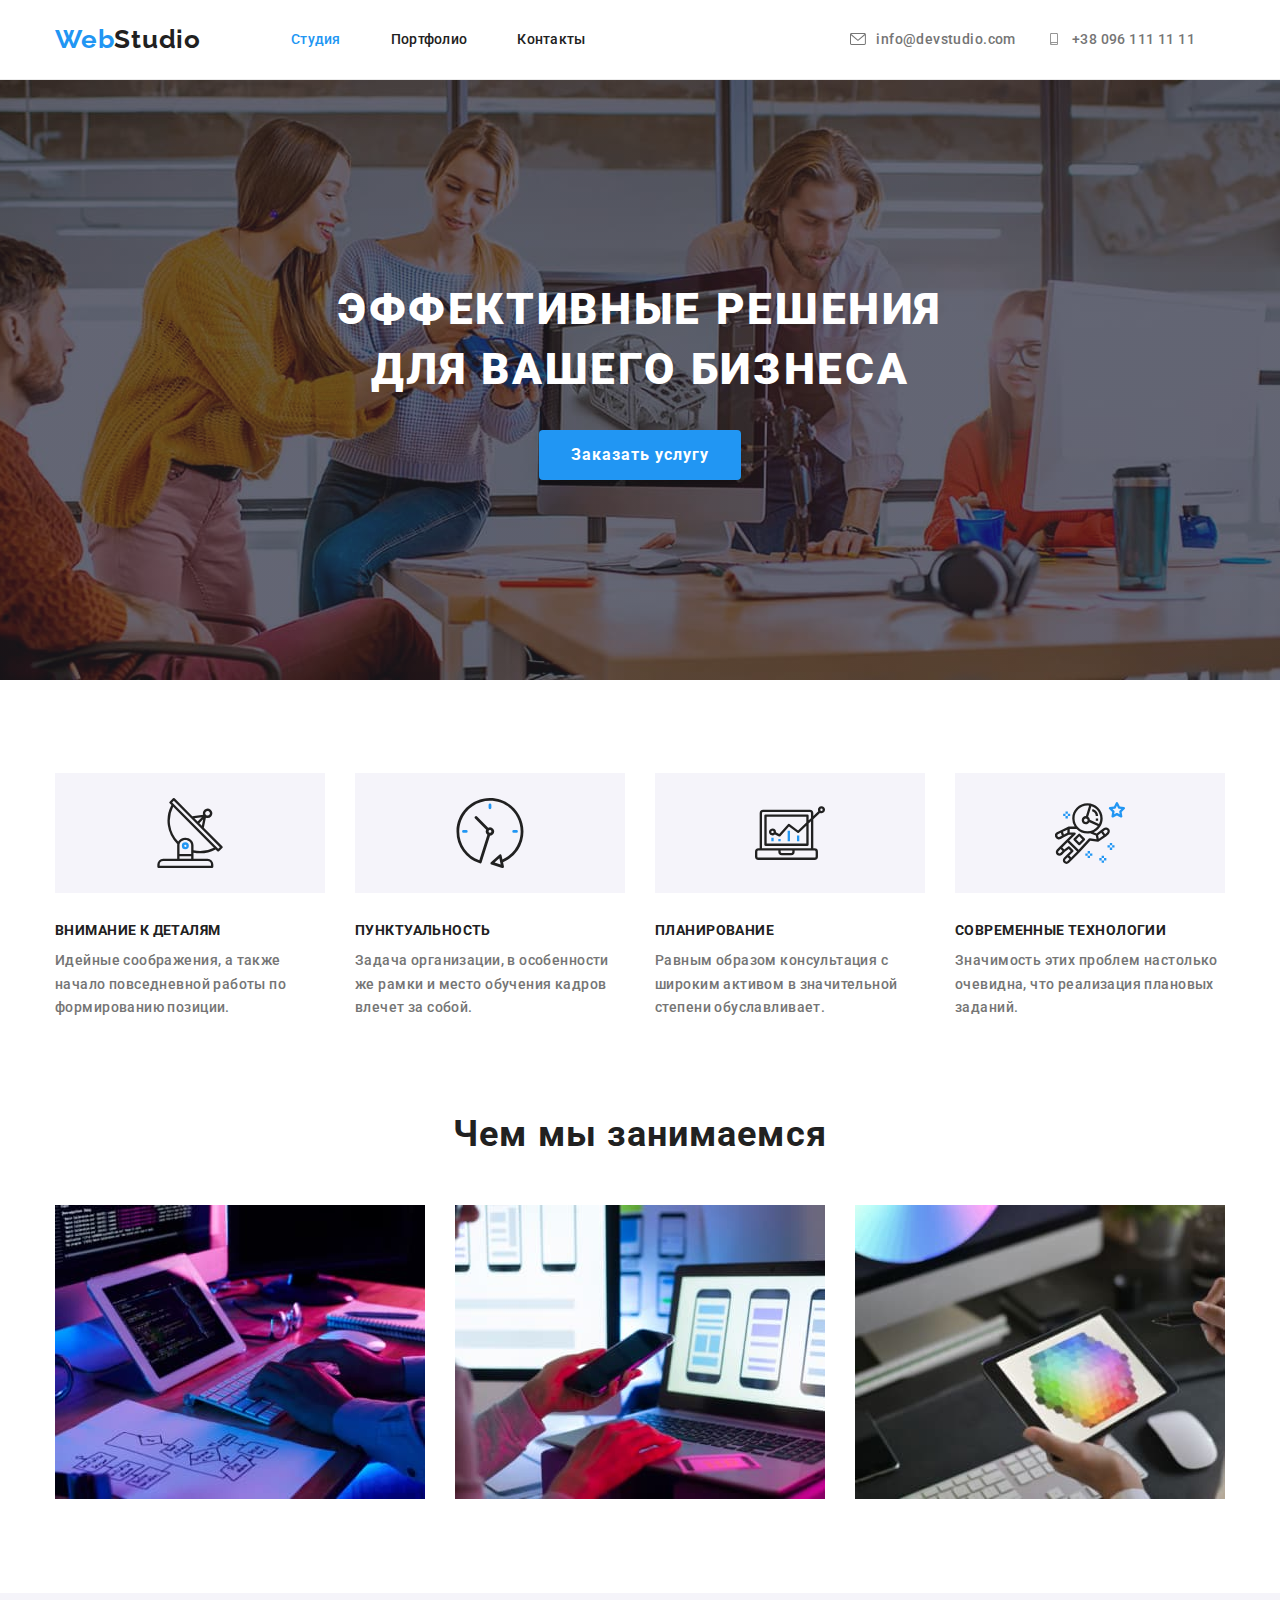
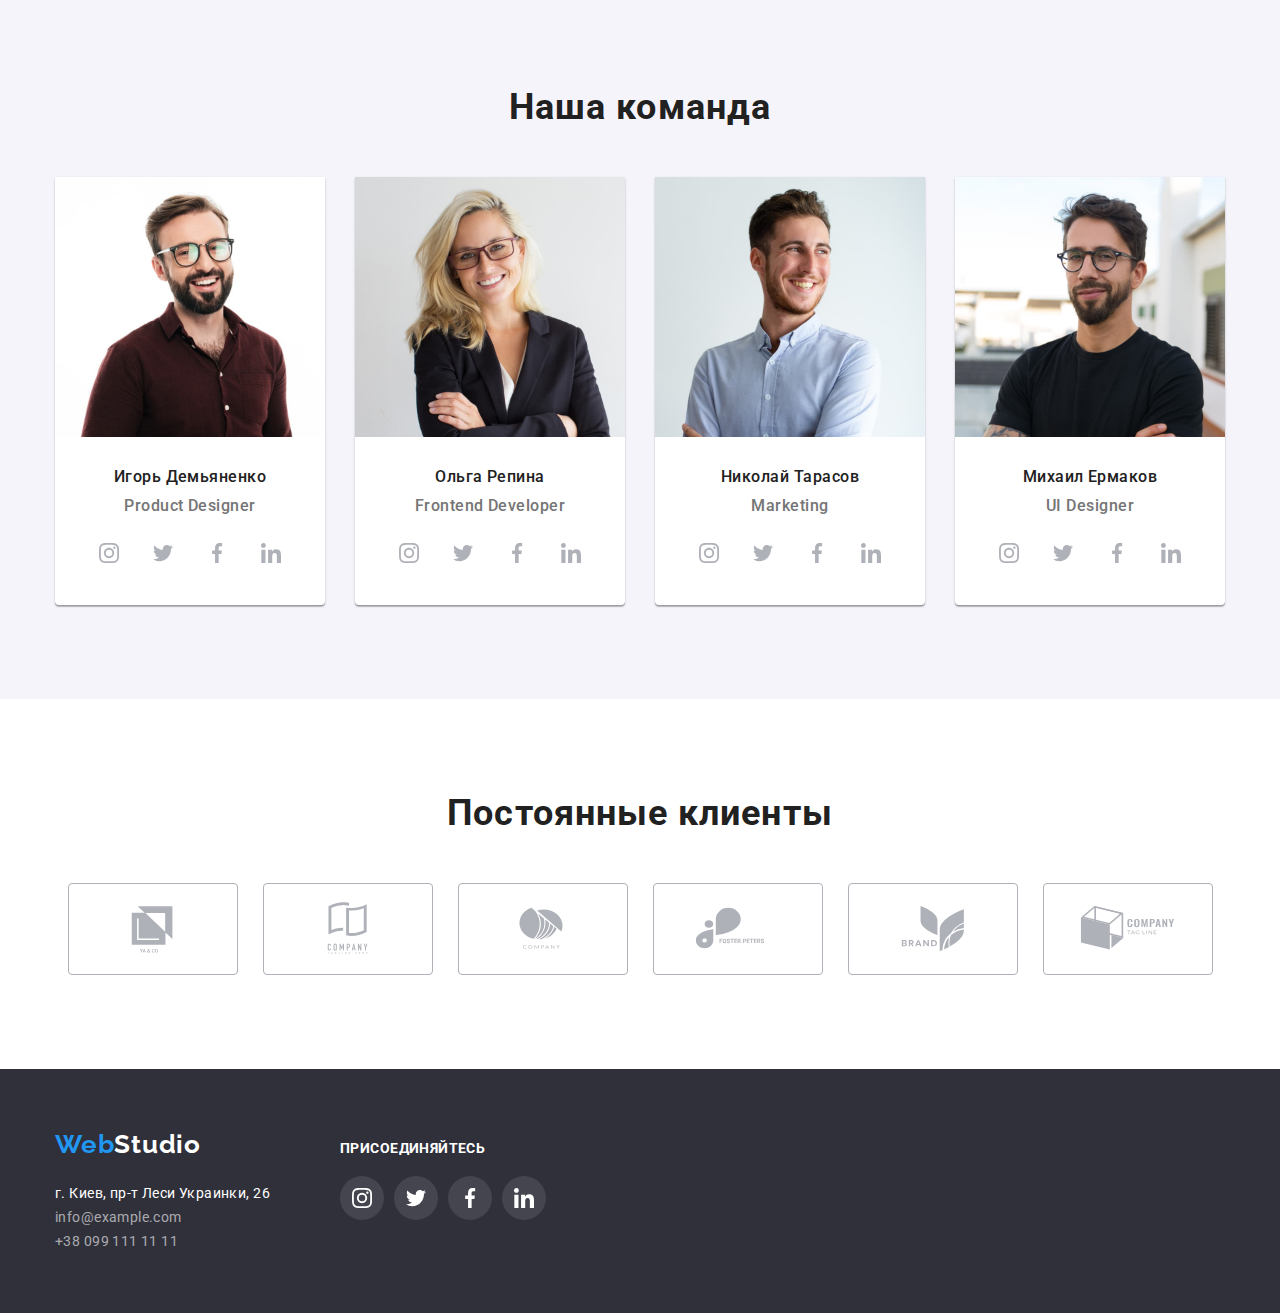
==== index.html @ d0a4d400 "clone hw-04" ====
<!DOCTYPE html>
<html lang="ru">
<head>
    <meta charset="UTF-8">
    <meta http-equiv="X-UA-Compatible" content="IE=edge">
    <meta name="viewport" content="width=device-width, initial-scale=1.0">
    <title>WebStudio студия дизайна</title>
    <link rel="stylesheet" href="https://cdnjs.cloudflare.com/ajax/libs/modern-normalize/1.0.0/modern-normalize.min.css"/>
    <link href="https://fonts.googleapis.com/css2?family=Raleway:wght@700&family=Roboto:wght@400;500;700;900&display=swap"
        rel="stylesheet">
    <link rel="stylesheet" href="./css/styles.css">
</head>
<body>
    
    <!--хедер-->
    <header class="header">
        <div class="container">
       <nav class="navmenu"> 
           <a class="logo" lang="en" href="index.html"><span>Web</span>Studio</a>
            <ul class="list">
            <li class="point"><a class="link current" href="index.html">Студия</a></li>
            <li class="point"><a class="link" href="./portfolio.html">Портфолио</a></li>
            <li class="point"><a class="link" href="">Контакты</a></li>
            </ul>
        </nav>
        <ul class="list contact">
            <li class="point">
                <a class="icon link" lang="en" href="mailto:info@devstudio.com" target="_blank" rel="noopener norefferal">
                <svg class="icon-mail" width="16" height="12">
                    <use href="./images/sprite.svg#mail"></use>
                </svg>info@devstudio.com</a>
            </li>
            <li class="point">
                <a class="icon link" href="tel:+380961111111" target="_blank" rel="noopener norefferal">
                <svg class="icon-phone" width="16" height="12">
                    <use href="./images/sprite.svg#phone"></use>
                </svg>+38 096 111 11 11</a>
            </li>
        </ul>
        </div>
    </header>

    <!--уникальный контент-->
    <main>  

    <!-- баннер герой -->
    <section class="banner">
        <div class="container">
                 <h1 class="title">Эффективные решения
                для вашего бизнеса</h1>
                <button class="order" type="button">Заказать услугу</button>
        </div>
        </section>

<!-- Особенности -->
    <section class="section features">
        <div class="container">
            <h2 class="visually-hidden">Особенности</h2>
            <ul class="list">
        <li class="point"> 
            <div class="icon-point">
            <svg class="icon" width="70" height="70">
                <use href="./images/sprite.svg#antenna"></use>
            </svg>
            </div>
            <h3 class="title h3">Внимание к деталям</h3>
            <p  class="text">Идейные соображения, а также начало повседневной работы по формированию позиции.</p>
        </li>
        <li class="point">
            <div class="icon-point">
            <svg class="icon" width="70" height="70">
                <use href="./images/sprite.svg#clock"></use>
            </svg>
            </div>
            <h3 class="title h3">Пунктуальность</h3>
            <p  class="text">Задача организации, в особенности же рамки и место обучения кадров влечет за собой.</p>
        </li>
        <li class="point">
            <div class="icon-point">
            <svg class="icon" width="70" height="70">
                <use href="./images/sprite.svg#diagram"></use>
            </svg>
            </div>
            <h3 class="title h3">Планирование</h3>
            <p  class="text">Равным образом консультация с широким активом в значительной степени обуславливает.</p>
        </li>
        <li class="point">
            <div class="icon-point">
            <svg class="icon" width="70" height="70">
                <use href="./images/sprite.svg#astronaut"></use>
            </svg>
            </div>
            <h3 class="title h3">Современные технологии</h3>
            <p  class="text">Значимость этих проблем настолько очевидна, что реализация плановых заданий.</p>
        </li>
            </ul>
        </div>
    </section>

<!-- Чем мы занимаемся -->
    <section class="section wedoing">
        <div class="container">
            <h2 class="title">Чем мы занимаемся</h2>
            <ul class="list">
                <li class="point">
                    <img src="./images/what-we-do/box-1.jpeg" alt="Работа на планшете" width="370">
                </li>
                <li class="point">
                    <img src="./images/what-we-do/box-2.jpeg" alt="Синхронизация ПК и смартфона" width="370">
                </li>
                <li class="point">
                    <img src="./images/what-we-do/box-3.jpeg" alt="Планшет" width="370">
                </li>
            </ul>
        </div>
    </section>

<!-- Наша команда -->
    <section class="section  team">
        <div class="container">
        <h2 class="title">Наша команда</h2>
        <ul class="list">
            <li class="point">
                <img src="./images/our-team/img-1.jpeg" alt="Игорь Демьяненко" width="270">
                <div class="box">
                <h3 class="team-title">Игорь Демьяненко</h3>
                <p class="text" lang="en">Product Designer</p>
                <ul class="list social-links-team">
                    <li class="item">
                        <a class="icon-link" href="https://www.instagram.com/" target="_blank" rel="noopener norefferel" aria-lable="инстаграм">
                        <svg class="icon" width="20" height="20">
                            <use href="./images/sprite.svg#instagram"></use>
                        </svg>
                        </a>
                    </li>
                    <li class="item">
                        <a class="icon-link"  href="https://www.twitter.com/" target="_blank" rel="noopener norefferel" aria-label="твитер">
                        <svg class="icon" width="20" height="20">
                            <use href="./images/sprite.svg#twitter"></use>
                        </svg>
                        </a>
                    </li>
                    <li class="item">
                        <a class="icon-link" href="https://www.facebook.com/" target="_blank" rel="noopener norefferel" aria-lable="фейсбук">
                        <svg class="icon" width="20" height="20">
                            <use href="./images/sprite.svg#facebook"></use>
                        </svg>
                        </a>
                    </li>
                    <li class="item">
                        <a class="icon-link"  href="https://www.linkedin.com/" target="_blank" rel="noopener norefferel" aria-lable="линкедин">
                        <svg class="icon" width="20" height="20">
                            <use href="./images/sprite.svg#linkedin"></use>
                        </svg>
                        </a>
                    </li>
                </ul>
                </div>
            </li>
            <li class="point">
                <img src="./images/our-team/img-2.jpeg" alt="Ольга Репина" width="270">
                <div class="box">
                <h3 class="team-title">Ольга Репина</h3>
                <p class="text" lang="en">Frontend Developer</p>
                <ul class="list social-links-team">
                    <li class="item">
                        <a class="icon-link"   href="https://www.instagram.com/" target="_blank" rel="noopener norefferel" aria-lable="инстаграм">
                        <svg class="icon" width="20" height="20">
                            <use href="./images/sprite.svg#instagram"></use>
                            </svg>
                        </a>
                    </li>
                    <li class="item">
                        <a class="icon-link"   href="https://www.twitter.com/" target="_blank" rel="noopener norefferel" aria-label="твитер">
                        <svg class="icon" width="20" height="20">
                            <use href="./images/sprite.svg#twitter"></use>
                        </svg>
                        </a>
                    </li>
                    <li class="item">
                        <a class="icon-link"   href="https://www.facebook.com/" target="_blank" rel="noopener norefferel" aria-lable="фейсбук">
                        <svg class="icon" width="20" height="20">
                            <use href="./images/sprite.svg#facebook"></use>
                        </svg>
                        </a>
                    </li>
                    <li class="item">
                        <a class="icon-link"   href="https://www.linkedin.com/" target="_blank" rel="noopener norefferel"  aria-lable="линкедин">
                        <svg class="icon" width="20" height="20">
                            <use href="./images/sprite.svg#linkedin"></use>
                        </svg>
                        </a>
                    </li>
                </ul>
                </div>
            </li>
            <li class="point">
                <img src="./images/our-team/img-3.jpeg" alt="Николай Тарасов" width="270">
                <div class="box">
                <h3 class="team-title">Николай Тарасов</h3>
                <p class="text" lang="en">Marketing</p>
                <ul class="list social-links-team">
                    <li class="item">
                        <a class="icon-link"  href="https://www.instagram.com/" target="_blank" rel="noopener norefferel" aria-lable="инстаграм">
                        <svg class="icon" width="20" height="20">
                            <use href="./images/sprite.svg#instagram"></use>
                        </svg>
                        </a>
                        </li>
                    <li class="item">
                        <a class="icon-link"   href="https://www.twitter.com/" target="_blank" rel="noopener norefferel" aria-label="твитер">
                        <svg class="icon" width="20" height="20">
                            <use href="./images/sprite.svg#twitter"></use>
                        </svg>
                        </a>
                    </li>
                    <li class="item">
                        <a class="icon-link"   href="https://www.facebook.com/" target="_blank" rel="noopener norefferel" aria-lable="фейсбук">
                        <svg class="icon" width="20" height="20">
                            <use href="./images/sprite.svg#facebook"></use>
                        </svg>
                        </a>
                    </li>
                    <li class="item">
                        <a class="icon-link"   href="https://www.linkedin.com/" target="_blank" rel="noopener norefferel" aria-lable="линкедин">
                        <svg class="icon" width="20" height="20">
                            <use href="./images/sprite.svg#linkedin"></use>
                        </svg>
                        </a>
                    </li>
                </ul>
                </div>
            </li>
            <li class="point">
                <img src="./images/our-team/img-4.jpeg" alt="Михаил Ермаков" width="270">
                <div class="box">
                <h3 class="team-title">Михаил Ермаков</h3>
                <p class="text" lang="en">UI Designer</p>
                <ul class="list social-links-team">
                    <li class="item">
                        <a  class="icon-link"  class="item-link" href="https://www.instagram.com/" target="_blank" rel="noopener norefferel" aria-lable="инстаграм">
                        <svg class="icon" width="20" height="20">
                            <use href="./images/sprite.svg#instagram"></use>
                        </svg>
                        </a>
                    </li>
                    <li class="item">
                        <a class="icon-link"   href="https://www.twitter.com/" target="_blank" rel="noopener norefferel" aria-label="твитер">
                        <svg class="icon" width="20" height="20">
                            <use href="./images/sprite.svg#twitter"></use>
                        </svg>
                        </a>
                    </li>
                    <li class="item">
                        <a class="icon-link"   href="https://www.facebook.com/" target="_blank" rel="noopener norefferel" aria-lable="фейсбук">
                        <svg class="icon" width="20" height="20">
                            <use href="./images/sprite.svg#facebook"></use>
                        </svg>
                        </a>
                    </li>
                    <li class="item">
                        <a  class="icon-link"  href="https://www.linkedin.com/" target="_blank" rel="noopener norefferel" aria-lable="линкедин">
                        <svg class="icon" width="20" height="20">
                            <use href="./images/sprite.svg#linkedin"></use>
                        </svg>
                        </a>
                    </li>
                </ul>
                </div>
            </li>
        </ul>
        </div>
    </section>

    <!-- Постоянные клиенты -->
    <section class="section clients">
        <div class="container">
            <h2 class="title">Постоянные клиенты</h2>
            <ul class="list clients-list">
                <li class="item">
                    <a class="clients-link" href="/" target="_blank" rel="noopener norefferal" aria-labe="лого партнера">
                        <svg class="icon" width="106" height="60">
                            <use href="./images/sprite.svg#ya-and-co"></use>
                        </svg>
                    </a>
                </li>
                <li class="item">
                    <a class="clients-link" href="/" target="_blank" rel="noopener norefferal" aria-labe="лого партнера">
                        <svg class="icon" width="106" height="60">
                            <use href="./images/sprite.svg#company-tagline-here"></use>
                        </svg>
                    </a>
                </li>
                <li class="item">
                    <a class="clients-link" href="/" target="_blank" rel="noopener norefferal" aria-labe="лого партнера">
                        <svg class="icon" width="106" height="60">
                            <use href="./images/sprite.svg#company"></use>
                        </svg>
                    </a>
                </li>
                <li class="item">
                    <a class="clients-link" href="/" target="_blank" rel="noopener norefferal" aria-labe="лого партнера">
                        <svg class="icon" width="106" height="60">
                            <use href="./images/sprite.svg#foster-peters"></use>
                        </svg>
                    </a>
                </li>
                <li class="item">
                    <a class="clients-link" href="/" target="_blank" rel="noopener norefferal" aria-labe="лого партнера">
                        <svg class="icon" width="106" height="60">
                            <use href="./images/sprite.svg#brand"></use>
                        </svg>
                    </a>
                </li>
                <li class="item">
                    <a class="clients-link" href="/" target="_blank" rel="noopener norefferal" aria-labe="лого партнера">
                        <svg class="icon" width="106" height="60">
                            <use href="./images/sprite.svg#company-tag-line"></use>
                        </svg>
                    </a>
                </li>
            </ul>
        </div>
    </section>

  </main>

    <!-- Подвал -->
    <footer class="footer">
        <div class="container">
            <div>
        <a class="logo" lang="en" href="/"><span>Web</span>Studio</a>
        <address class="contacts">
            <ul class="list">
                <li><a class="street" href="https://goo.gl/maps/Ta9KP2Tuc9y4ZhMA9" target="_blank" rel="noopener noreferrer">г. Киев, пр-т Леси Украинки, 26</a></li>
                <li><a class="link" href="mailto:info@example.com" target="_blank" rel="noopener noreferrer">info@example.com</a></li>
                <li><a class="link" href="tel:+380991111111" target="_blank" rel="noopener noreferrer">+38 099 111 11 11</a></li>
            </ul>
            </div>
            <div class="subscribe">
                <p class="title-subscribe">присоединяйтесь</p>
                <ul class="list social-links">
                    <li class="point">
                        <a class="icon-link" href="https://www.instagram.com/" target="_blank" rel="noopener norefferel"  aria-label="инстаграм">
                        <svg class="icon" width="20" height="20">
                            <use href="./images/sprite.svg#instagram"></use>
                        </svg>
                        </a>
                    </li>
                    <li class="point">
                        <a class="icon-link" href="https://www.twitter.com/" target="_blank" rel="noopener norefferel"  aria-label="твитер" >
                        <svg class="icon" width="20" height="20">
                             <use href="./images/sprite.svg#twitter"></use>
                        </svg>
                        </a>
                    </li>
                    <li class="point">
                        <a class="icon-link" href="https://www.facebook.com/" target="_blank" rel="noopener norefferel" aria-label="фейсбук">
                        <svg class="icon" width="20" height="20">
                            <use href="./images/sprite.svg#facebook"></use>
                        </svg>
                        </a>
                    </li>
                    <li class="point">
                        <a class="icon-link" href="https://www.linkedin.com/" target="_blank" rel="noopener norefferel" aria-label="линкедин">
                        <svg class="icon" width="20" height="20">
                            <use href="./images/sprite.svg#linkedin"></use>
                        </svg>
                        </a>
                    </li>
                </ul>
            </div>
            
        </address>
        </div>
    </footer>


</body>
</html>
---- css/styles.css ----
:root {
  --brand-color: #2196f3;
  --brand-color-secondary: #2f303a;
  --brand-color-third: #212121;
  --text-color: #757575;
  --brand-white: #ffffff;
}
/* общие стили */
body {
  font-family: "Roboto", sans-serif;
  font-style: normal;
  font-weight: 400;
  font-size: 14px;
  line-height: 1.7;
  letter-spacing: 0.03em;
  color: var(--text-color);
  background-color: var(--brand-white);
}

/* Главная страница */
/* удаляю подчеркивания в тексте/ссылках */
.link,
.street,
.logo,
address {
  text-decoration: none;
  color: inherit;
  font-family: inherit;
  font-style: inherit;

  margin: 0;
  padding: 0;
}
.list {
  list-style: none;
  padding: 0;
  margin: 0;
}
img {
  display: block;
}

ul,
h1,
h2,
h3,
h4,
h5,
h6,
p {
  padding: 0;
  margin: 0;
}
button {
  cursor: pointer;
}

.link {
  display: block;
}
.visually-hidden {
  width: 1px;
  height: 1px;

  margin: -1px;
  border: 0;

  white-space: nowrap;
  clip-path: inset(100%);
}

/* хэдэр */
.header {
  border-bottom: 1px solid #ececec;
}
.header > .container {
  display: flex;
  justify-content: center;
}
/* оформление логотипа  */

.logo {
  padding-top: 24px;
  padding-bottom: 24px;

  font-family: Raleway;

  font-weight: bold;
  font-size: 26px;
  line-height: 1.19;
  letter-spacing: 0.03em;

  color: var(--brand-color-third);
}
.logo span {
  color: var(--brand-color);
}

/* оформление меню хедера */
.navmenu {
  display: flex;
}
.header .list {
  display: flex;
  align-items: center;
}
.point {
  font-weight: 500;
}
.navmenu .list {
  margin-left: 90px;
}
.header .point {
  margin-right: 50px;
}
.header .point:last-child {
  margin-right: 0;
}
.navmenu .link {
  display: block;

  padding-top: 30px;
  padding-bottom: 30px;

  font-weight: 500;
  font-size: 14px;
  line-height: 16px;
  letter-spacing: 0.02em;
  color: var(--brand-color-third);
}
.list.contact {
  margin-left: auto;
}
.list.contact .point {
  display: flex;
  align-items: center;

  margin-right: 30px;
}
.icon-mail,
.icon-phone {
  margin-right: 10px;
  fill: #757575;
}
/* .icon-mail:hover,
.icon-mail:focus,
.icon-phone:hover,
.icon-phone:focus {
  fill: currentColor;
} */
.header .icon.link:hover svg {
  fill: var(--brand-color);
}
.header .icon.link:focus svg {
  fill: var(--brand-color);
}
.header .link:active,
.header .link:focus,
.header .link:hover,
.street:hover,
.street:focus {
  color: var(--brand-color);
}
.header .icon.link {
  display: flex;
  align-items: center;
}
.link.current {
  color: var(--brand-color);
}

/* container  */
.container {
  width: 1200px;

  margin: auto;
  padding-left: 15px;
  padding-right: 15px;
}

/* Оформление Баннера  */
.banner {
  padding-top: 200px;
  padding-bottom: 200px;

  margin-left: auto;
  margin-right: auto;

  max-width: 1600px;
  min-height: 600px;

  background-image: linear-gradient(
      to right,
      rgba(47, 48, 58, 0.4),
      rgba(47, 48, 58, 0.4)
    ),
    url("../images/backgrounds/hero.jpeg");
  background-repeat: no-repeat;
  background-size: cover;
  background-position: center;
}
/* заголовок баннера  */
.banner .title {
  margin: auto;

  text-align: center;

  width: 696px;

  font-weight: 900;
  font-size: 44px;
  line-height: 1.36;

  letter-spacing: 0.06em;
  text-transform: uppercase;
  color: var(--brand-white);
}
/* кнопка заказать на баннере  */
.banner .order {
  display: block;

  margin: 30px auto 0;
  padding: 10px 32px;

  font-family: inherit;
  font-weight: bold;
  font-size: 16px;
  line-height: 1.875;

  letter-spacing: 0.06em;
  color: var(--brand-white);

  background-color: var(--brand-color);
  box-shadow: 0px 4px 4px rgba(0, 0, 0, 0.15);
  border-radius: 4px;
  border: transparent;
}

/* общее оформление секций  */
.section {
  padding-top: 94px;
  padding-bottom: 94px;
}
.section .list {
  display: flex;
}
.section .point {
  margin-right: 30px;
}
.section .point:last-child {
  margin-right: 0;
}

/* Главный заголовок секций */
.section .title {
  margin-bottom: 50px;

  text-align: center;

  font-weight: bold;
  font-size: 36px;
  line-height: 1.12;
  letter-spacing: 0.03em;
  color: var(--brand-color-third);
}

/* секция Особенности  */

/* заголовки  */
.features .point {
  width: 270px;
}
.icon-point {
  display: flex;
  align-items: center;
  justify-content: center;

  margin-bottom: 30px;
  min-height: 120px;

  background-color: #f5f4fa;
}
.icon-point .icon {
  display: flex;
}
.section .title.h3 {
  margin-bottom: 10px;

  text-align: left;

  font-weight: bold;
  font-size: 14px;
  line-height: 1.14;
  letter-spacing: 0.03em;
  text-transform: uppercase;
  color: var(--brand-color-third);
}

/* секция Чем мы занимаемся  */
.section.wedoing {
  padding-top: 0;
}

/* секция Наша Команда  */

.section.team {
  background-color: #f5f4fa;
}
.section.team .point {
  background-color: var(--brand-white);

  box-shadow: 0px 1px 3px rgba(0, 0, 0, 0.12), 0px 1px 1px rgba(0, 0, 0, 0.14),
    0px 2px 1px rgba(0, 0, 0, 0.2);
  border-radius: 0px 0px 4px 4px;
}
.section.team .box {
  padding-top: 30px;
  padding-bottom: 30px;
}
.team-title {
  text-align: center;

  font-weight: 500;
  font-size: 16px;
  line-height: 1.19;
  letter-spacing: 0.03em;
  color: var(--brand-color-third);
}
.section.team .text {
  margin-top: 10px;
  text-align: center;

  font-size: 16px;
  line-height: 1.19;
  letter-spacing: 0.03em;

  color: #757575;
}
.team .box {
  padding-left: 32px;
  padding-right: 32px;
}
.list.social-links-team {
  margin-top: 16px;
}
.list.social-links-team .item:not(:first-child) {
  margin-left: 10px;
}
.icon-link {
  display: flex;
  justify-content: center;
  align-items: center;

  width: 44px;
  height: 44px;

  border-radius: 50%;
}
.icon-link:hover,
.icon-link:focus {
  background-color: var(--brand-color);
}
.icon {
  fill: #afb1b8;
}
.icon:focus,
.icon:hover {
  fill: var(--brand-white);
}
.icon-link:hover svg {
  fill: var(--brand-white);
}
.icon-link:focus svg {
  fill: var(--brand-white);
}
/* секция Наши Клиенты  */

.clients-list {
  display: flex;
  justify-content: center;
  justify-content: space-around;

  width: 1170px;
  /* row-gap: 30px; */
}
/* .clients .item:not(:last-child) {
  margin-right: 30px;
} */

.clients-link {
  display: flex;
  justify-content: center;
  align-items: center;

  height: 92px;
  width: 170px;

  border: 1px solid #afb1b8;
  border-radius: 4px;

  color: #afb1b8;
}
.clients-link:hover,
.clients-link:focus {
  border-color: var(--brand-color);
}
.clients-link:hover svg {
  fill: var(--brand-color);
}
.clients-link:focus svg {
  fill: var(--brand-color);
}

/* футер  */
.footer {
  background-color: var(--brand-color-secondary);

  padding-top: 60px;
  padding-bottom: 60px;
}
.footer .logo {
  color: var(--brand-white);

  padding: 0;
}
.footer .contacts {
  margin-top: 20px;
}
.footer .list {
  font-size: 14px;
  line-height: 1.72;

  letter-spacing: 0.03em;
  color: var(--brand-white);
}
.footer .link {
  color: rgba(255, 255, 255, 0.6);
}
.footer .link:hover,
.footer .link:active,
.footer .link:focus {
  color: var(--brand-color);
}

.footer .container {
  display: flex;
  align-items: baseline;
}
.subscribe {
  margin-left: 70px;
}
.title-subscribe {
  font-weight: bold;
  font-size: 14px;
  line-height: 1.1428;
  letter-spacing: 0.03em;
  text-transform: uppercase;

  color: var(--brand-white);
}
.social-links {
  display: flex;
  margin-top: 20px;
}
.social-links .point:not(:last-child) {
  margin-right: 10px;
}
.footer .icon {
  fill: var(--brand-white);
}
.footer .icon-link {
  background-color: rgba(255, 255, 255, 0.1);
}
.footer .icon-link:hover,
.footer .icon-link:focus {
  background-color: var(--brand-color);
}

/* Страница Портфолио  */
.container.portfolio {
  padding-top: 94px;
  padding-bottom: 94px;
}

/* Фильтра  */
.list.filtrs {
  display: flex;
  justify-content: center;

  margin-bottom: 50px;
}
.list.filtrs .point {
  margin-right: 10px;
}
.list.filtrs .point:last-child {
  margin-right: 0;
}

.list.filtrs .link {
  padding: 6px 22px;

  background: #f5f4fa;

  border-radius: 4px;
  border: transparent;

  font-weight: 500;
  font-size: 16px;
  line-height: 1.63;

  letter-spacing: 0.03em;
  color: var(--brand-color-third);
}

.filtrs .link:active,
.filtrs .link:focus,
.filtrs .link:hover {
  background-color: var(--brand-color);
  color: var(--brand-white);

  box-shadow: 0px 3px 1px rgba(0, 0, 0, 0.1), 0px 1px 2px rgba(0, 0, 0, 0.08),
    0px 2px 2px rgba(0, 0, 0, 0.12);
}

/* Портфолио список  */
.list.portfolio {
  display: flex;
  flex-wrap: wrap;
}

.list.portfolio .point {
  margin-right: 30px;
  margin-bottom: 30px;

  width: 370px;

  background-color: var(--brand-white);
}
.list.portfolio .link:hover,
.list.portfolio .link:focus {
  box-shadow: 0px 1px 1px rgba(0, 0, 0, 0.12), 0px 4px 4px rgba(0, 0, 0, 0.06),
    1px 4px 6px rgba(0, 0, 0, 0.16);
}

.list.portfolio .point:nth-last-child(3n + 1) {
  margin-right: 0;
}
.list.portfolio .point:nth-last-child(-n + 3) {
  margin-bottom: 0;
}

.portfolio .title {
  font-weight: bold;
  font-size: 18px;
  line-height: 2;

  letter-spacing: 0.06em;
  color: var(--brand-color-third);
}
.portfolio .text {
  margin-top: 4px;

  font-size: 16px;
  line-height: 1.87;

  letter-spacing: 0.03em;

  color: #757575;
}

.caption {
  padding-top: 20px;
  padding-left: 24px;
  padding-bottom: 20px;
  padding-right: 24px;

  border-left: 1px solid #eeeeee;
  border-right: 1px solid #eeeeee;
  border-bottom: 1px solid #eeeeee;
}
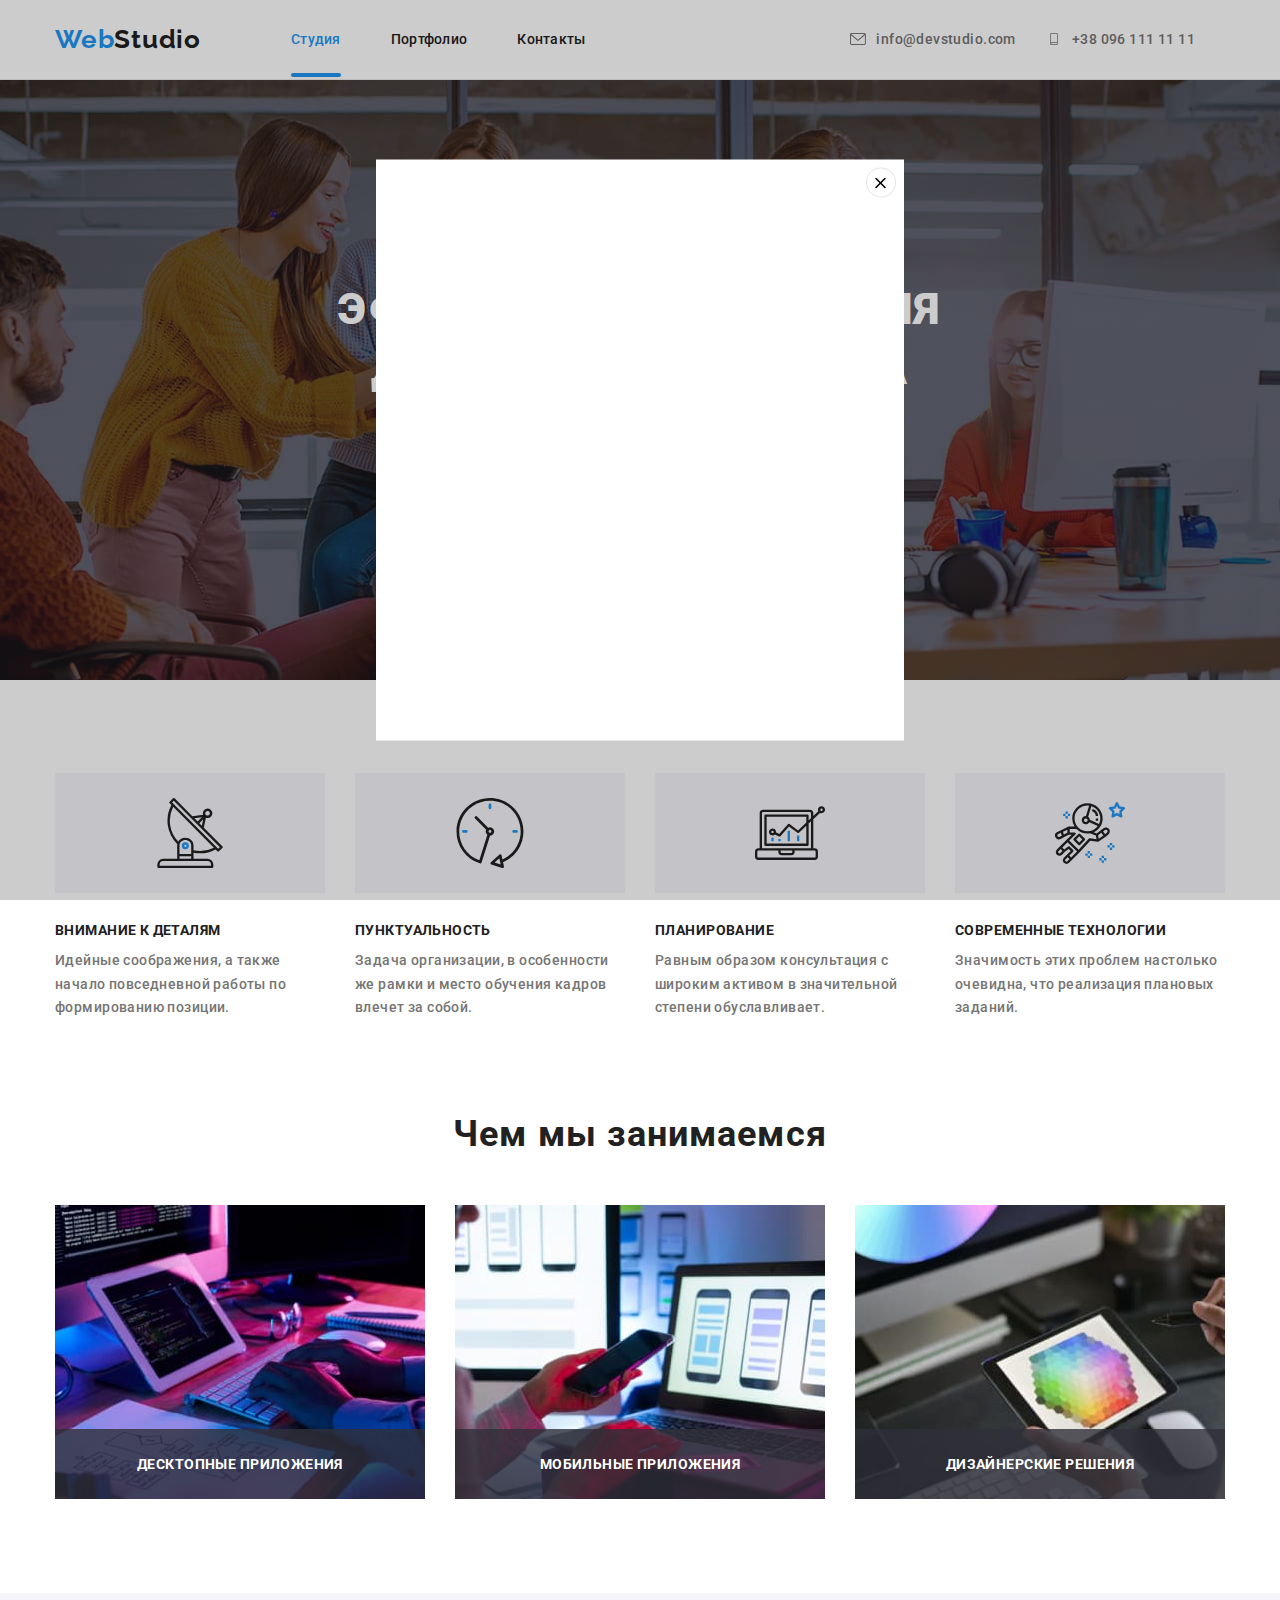
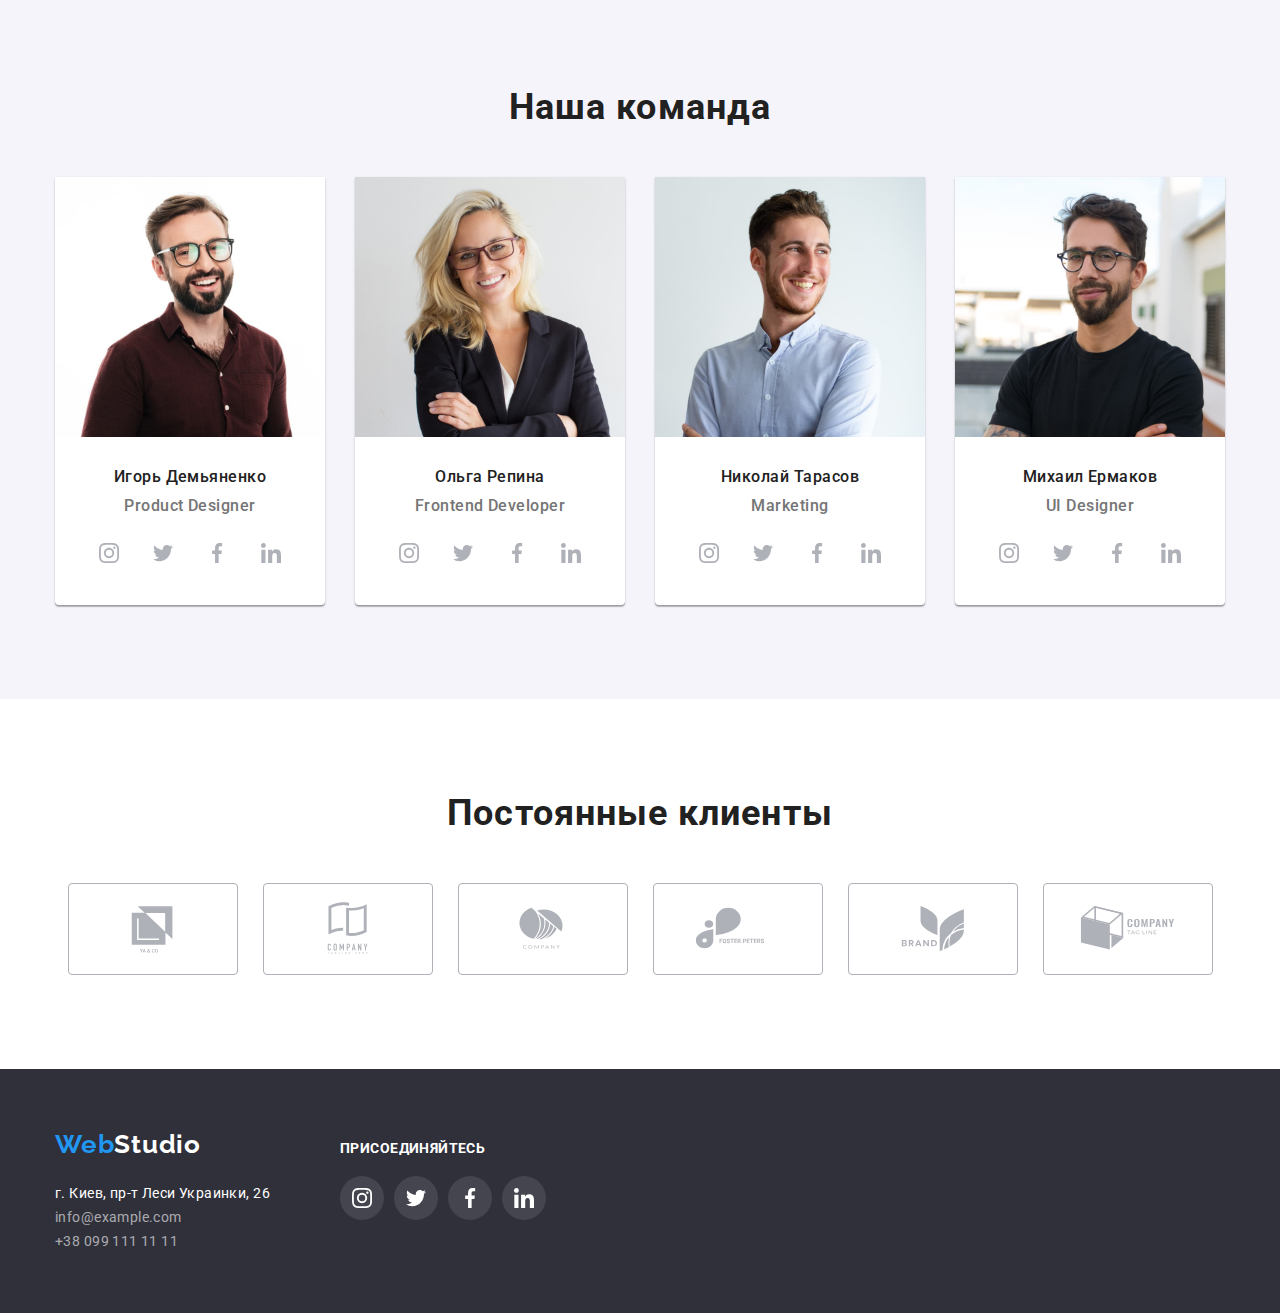
==== commit 99262f57: "finally hw-05" ====
--- a/index.html
+++ b/index.html
@@ -25,7 +25,7 @@
         </nav>
         <ul class="list contact">
             <li class="point">
-                <a class="icon link" lang="en" href="mailto:info@devstudio.com" target="_blank" rel="noopener norefferal">
+                <a class="icon link" data-modal-open lang="en"  target="_blank" rel="noopener norefferal">
                 <svg class="icon-mail" width="16" height="12">
                     <use href="./images/sprite.svg#mail"></use>
                 </svg>info@devstudio.com</a>
@@ -103,13 +103,22 @@
             <h2 class="title">Чем мы занимаемся</h2>
             <ul class="list">
                 <li class="point">
-                    <img src="./images/what-we-do/box-1.jpeg" alt="Работа на планшете" width="370">
+                    <img src="./images/what-we-do/box-1.jpeg" alt="Работа на планшете" width="370" height="294">
+                    <div class="thumb">
+                    <h3 class="text-image">Десктопные приложения</h3>
+                    </div>
                 </li>
                 <li class="point">
-                    <img src="./images/what-we-do/box-2.jpeg" alt="Синхронизация ПК и смартфона" width="370">
+                    <img src="./images/what-we-do/box-2.jpeg" alt="Синхронизация ПК и смартфона" width="370" height="294">
+                    <div class="thumb">
+                    <h3 class="text-image">Мобильные приложения</h3>
+                    </div>
                 </li>
                 <li class="point">
-                    <img src="./images/what-we-do/box-3.jpeg" alt="Планшет" width="370">
+                    <img src="./images/what-we-do/box-3.jpeg" alt="Планшет" width="370" height="294">
+                    <div class="thumb">
+                    <h3 class="text-image">Дизайнерские решения</h3>
+                    </div>  
                 </li>
             </ul>
         </div>
@@ -375,6 +384,19 @@
         </div>
     </footer>
 
+    <!-- Модальное окно -->
+
+    <div class="backdrop" data-modal>
+        <div class="modal">
+            <button type="button" class="icon-button" data-modal-close>
+            <!-- <src class="icon" width="11" height="11">
+                <use href="./images/close-black.svg"></use>
+            </src> -->
+            <img src="./images/close-black.svg" alt="кнопка-закрытия" width="11" height="11">
+            </button>
+        </div>
+    </div>
+    <script src="./js/modal.js"></script>
 
 </body>
 </html>
--- a/css/styles.css
+++ b/css/styles.css
@@ -117,6 +117,7 @@
   margin-right: 0;
 }
 .navmenu .link {
+  position: relative;
   display: block;
 
   padding-top: 30px;
@@ -150,9 +151,11 @@
 } */
 .header .icon.link:hover svg {
   fill: var(--brand-color);
+  transition: color 250ms cubic-bezier(0.4, 0, 0.2, 1);
 }
 .header .icon.link:focus svg {
   fill: var(--brand-color);
+  transition: color 250ms cubic-bezier(0.4, 0, 0.2, 1);
 }
 .header .link:active,
 .header .link:focus,
@@ -160,6 +163,7 @@
 .street:hover,
 .street:focus {
   color: var(--brand-color);
+  transition: color 250ms cubic-bezier(0.4, 0, 0.2, 1);
 }
 .header .icon.link {
   display: flex;
@@ -168,7 +172,18 @@
 .link.current {
   color: var(--brand-color);
 }
-
+.header .link.current::after {
+  content: "";
+  position: absolute;
+  bottom: 0;
+  display: block;
+
+  width: 100%;
+  height: 4px;
+
+  background-color: var(--brand-color);
+  border-radius: 2px;
+}
 /* container  */
 .container {
   width: 1200px;
@@ -231,9 +246,13 @@
   color: var(--brand-white);
 
   background-color: var(--brand-color);
-  box-shadow: 0px 4px 4px rgba(0, 0, 0, 0.15);
+  /* box-shadow: 0px 4px 4px rgba(0, 0, 0, 0.15); */
   border-radius: 4px;
   border: transparent;
+}
+.banner .order:hover,
+.banner .order:focus {
+  transition: box-shadow 250ms cubic-bezier(0.4, 0, 0.2, 1);
 }
 
 /* общее оформление секций  */
@@ -300,7 +319,26 @@
 .section.wedoing {
   padding-top: 0;
 }
-
+.wedoing .point {
+  position: relative;
+}
+.thumb {
+  position: absolute;
+  bottom: 0;
+
+  width: 100%;
+  padding: 27px;
+  background: rgba(47, 48, 58, 0.8);
+}
+.text-image {
+  font-size: 14px;
+  line-height: 1.1428;
+  text-align: center;
+  letter-spacing: 0.03em;
+  text-transform: uppercase;
+
+  color: #ffffff;
+}
 /* секция Наша Команда  */
 
 .section.team {
@@ -309,10 +347,16 @@
 .section.team .point {
   background-color: var(--brand-white);
 
+  border-radius: 0px 0px 4px 4px;
   box-shadow: 0px 1px 3px rgba(0, 0, 0, 0.12), 0px 1px 1px rgba(0, 0, 0, 0.14),
     0px 2px 1px rgba(0, 0, 0, 0.2);
-  border-radius: 0px 0px 4px 4px;
-}
+}
+/* .section.team .point:hover,
+.section.team .point:focus {
+  box-shadow: 0px 1px 3px rgba(0, 0, 0, 0.12), 0px 1px 1px rgba(0, 0, 0, 0.14),
+    0px 2px 1px rgba(0, 0, 0, 0.2);
+  transition: box-shadow 250ms cubic-bezier(0.4, 0, 0.2, 1);
+} */
 .section.team .box {
   padding-top: 30px;
   padding-bottom: 30px;
@@ -359,6 +403,7 @@
 .icon-link:hover,
 .icon-link:focus {
   background-color: var(--brand-color);
+  transition: background-color 250ms cubic-bezier(0.4, 0, 0.2, 1);
 }
 .icon {
   fill: #afb1b8;
@@ -366,12 +411,15 @@
 .icon:focus,
 .icon:hover {
   fill: var(--brand-white);
+  transition: fill 250ms cubic-bezier(0.4, 0, 0.2, 1);
 }
 .icon-link:hover svg {
   fill: var(--brand-white);
+  transition: fill 250ms cubic-bezier(0.4, 0, 0.2, 1);
 }
 .icon-link:focus svg {
   fill: var(--brand-white);
+  transition: fill 250ms cubic-bezier(0.4, 0, 0.2, 1);
 }
 /* секция Наши Клиенты  */
 
@@ -403,12 +451,15 @@
 .clients-link:hover,
 .clients-link:focus {
   border-color: var(--brand-color);
+  transition: border-color 250ms cubic-bezier(0.4, 0, 0.2, 1);
 }
 .clients-link:hover svg {
   fill: var(--brand-color);
+  transition: fill 250ms cubic-bezier(0.4, 0, 0.2, 1);
 }
 .clients-link:focus svg {
   fill: var(--brand-color);
+  transition: fill 250ms cubic-bezier(0.4, 0, 0.2, 1);
 }
 
 /* футер  */
@@ -440,6 +491,7 @@
 .footer .link:active,
 .footer .link:focus {
   color: var(--brand-color);
+  transition: color 250ms cubic-bezier(0.4, 0, 0.2, 1);
 }
 
 .footer .container {
@@ -474,6 +526,7 @@
 .footer .icon-link:hover,
 .footer .icon-link:focus {
   background-color: var(--brand-color);
+  transition: background-color 250ms cubic-bezier(0.4, 0, 0.2, 1);
 }
 
 /* Страница Портфолио  */
@@ -520,6 +573,9 @@
 
   box-shadow: 0px 3px 1px rgba(0, 0, 0, 0.1), 0px 1px 2px rgba(0, 0, 0, 0.08),
     0px 2px 2px rgba(0, 0, 0, 0.12);
+  transition: background-color 250ms cubic-bezier(0.4, 0, 0.2, 1),
+    box-shadow 250ms cubic-bezier(0.4, 0, 0.2, 1),
+    color 250ms cubic-bezier(0.4, 0, 0.2, 1);
 }
 
 /* Портфолио список  */
@@ -536,10 +592,50 @@
 
   background-color: var(--brand-white);
 }
-.list.portfolio .link:hover,
-.list.portfolio .link:focus {
+
+.img-overlay {
+  position: relative;
+  overflow: hidden;
+  width: 370px;
+  height: 294px;
+}
+.overlay {
+  position: absolute;
+
+  top: 0;
+  left: 0;
+  transform: translateY(100%);
+  transition: transform 250ms cubic-bezier(0.4, 0, 0.2, 1);
+  padding: 63px 24px;
+
+  width: 100%;
+  height: 100%;
+
+  background-color: rgba(33, 150, 243, 0.9);
+  opacity: 0;
+}
+.text-overlay {
+  font-weight: 400;
+  font-size: 18px;
+  line-height: 1.5555;
+
+  letter-spacing: 0.03em;
+
+  color: #ffffff;
+}
+
+.list.portfolio .point:hover,
+.list.portfolio .point:focus {
   box-shadow: 0px 1px 1px rgba(0, 0, 0, 0.12), 0px 4px 4px rgba(0, 0, 0, 0.06),
     1px 4px 6px rgba(0, 0, 0, 0.16);
+  transition: box-shadow 250ms cubic-bezier(0.4, 0, 0.2, 1);
+}
+.portfolio .point:hover .overlay,
+.portfolio .point:focus .overlay {
+  transform: translateY(0%);
+  opacity: 1;
+  transition: transform 250ms cubic-bezier(0.4, 0, 0.2, 1),
+    opacity 250ms cubic-bezier(0.4, 0, 0.2, 1);
 }
 
 .list.portfolio .point:nth-last-child(3n + 1) {
@@ -578,3 +674,54 @@
   border-right: 1px solid #eeeeee;
   border-bottom: 1px solid #eeeeee;
 }
+
+/* Модальное окно */
+
+.backdrop {
+  position: fixed;
+  top: 0;
+  left: 0;
+
+  width: 100%;
+  height: 100%;
+  background-color: rgba(0, 0, 0, 0.2);
+
+  opacity: 1;
+  transition: opacity 250ms cubic-bezier(0.4, 0, 0.2, 1);
+}
+.backdrop.is-hidden {
+  opacity: 0;
+  pointer-events: none;
+}
+.backdrop.is-hidden .modal {
+  transform: translate(-50%, -50%) scale(0.9);
+}
+.modal {
+  position: absolute;
+  top: 50%;
+  left: 50%;
+  transform: translate(-50%, -50%) scale(1);
+
+  transition: transform 250ms cubic-bezier(0.4, 0, 0.2, 1);
+
+  width: 528px;
+  min-height: 581px;
+  padding: 8px;
+  background-color: var(--brand-white);
+}
+.backdrop .icon-button {
+  display: block;
+  margin-left: auto;
+
+  padding: 8px;
+  width: 30px;
+  height: 30px;
+
+  background-color: white;
+  border: 1px solid rgba(0, 0, 0, 0.1);
+  box-sizing: border-box;
+  border-radius: 50%;
+}
+/* .backdrop .icon {
+  fill: #000000;
+} */
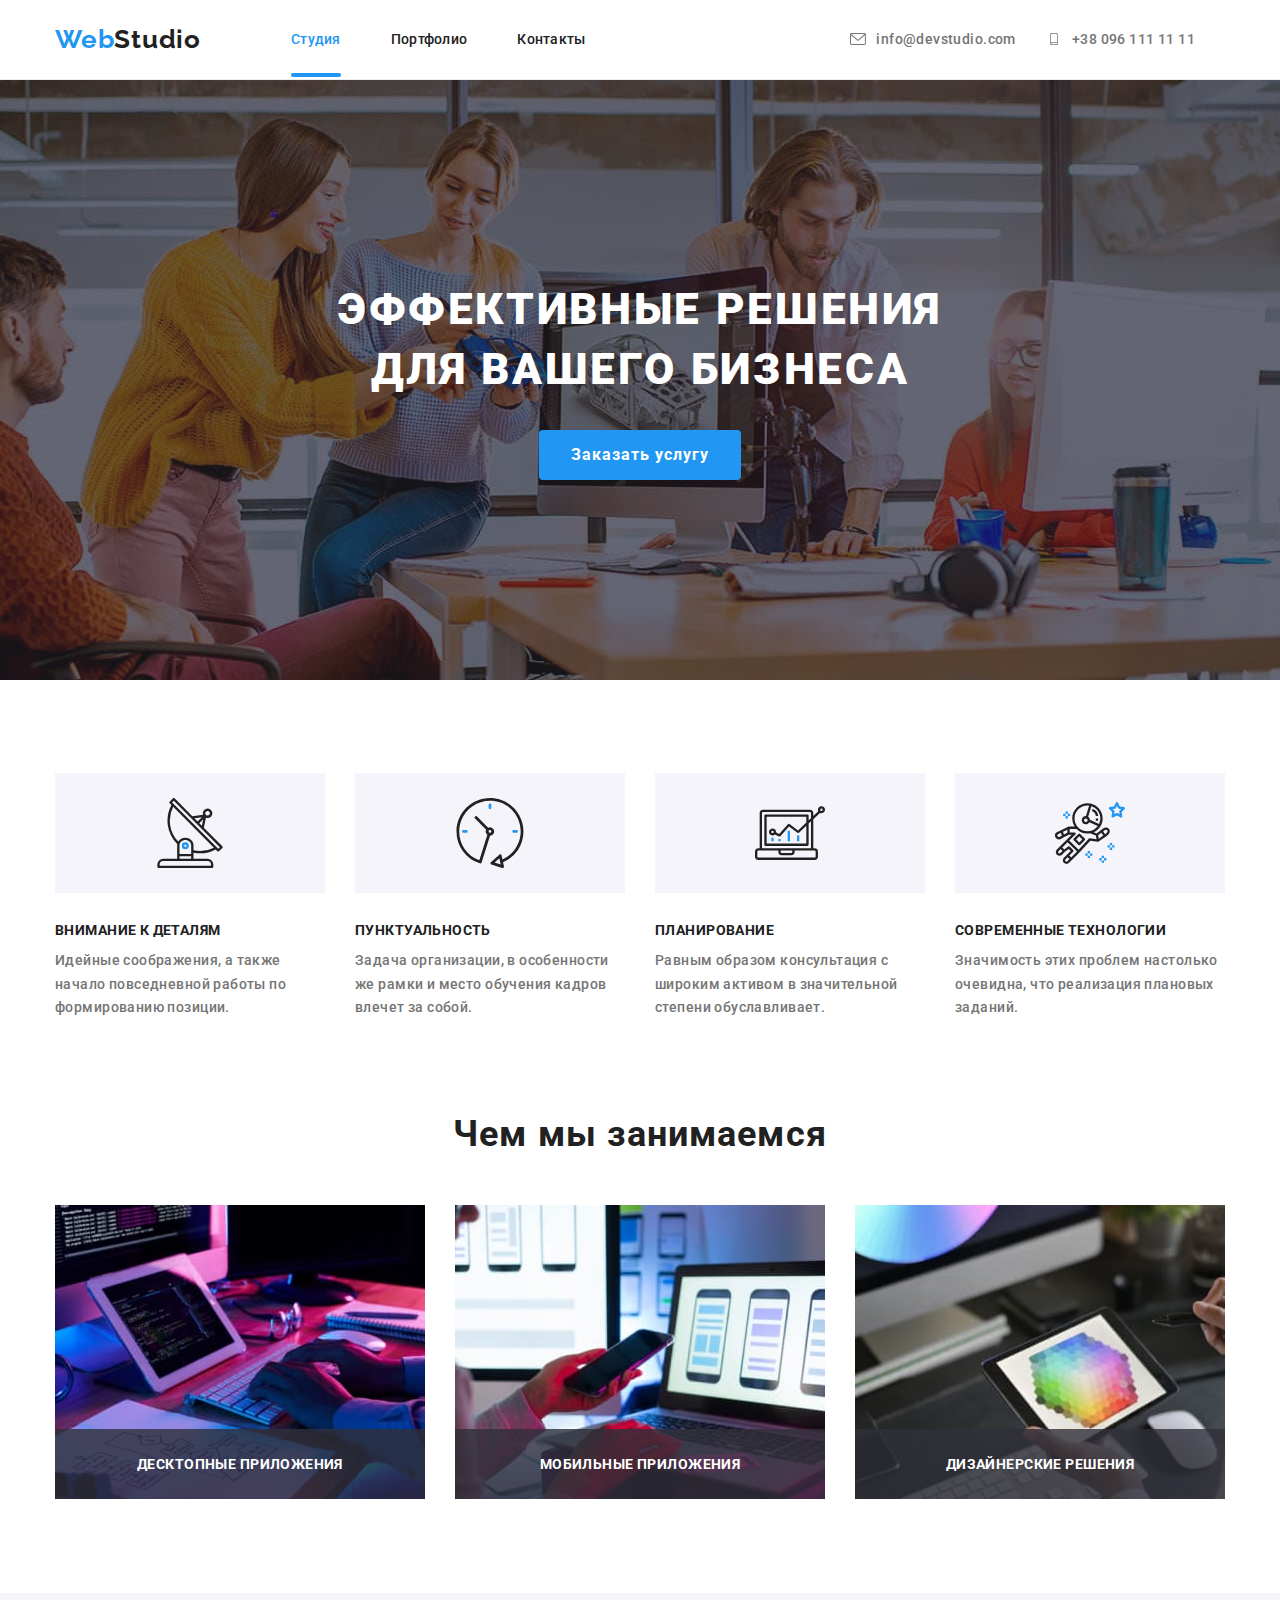
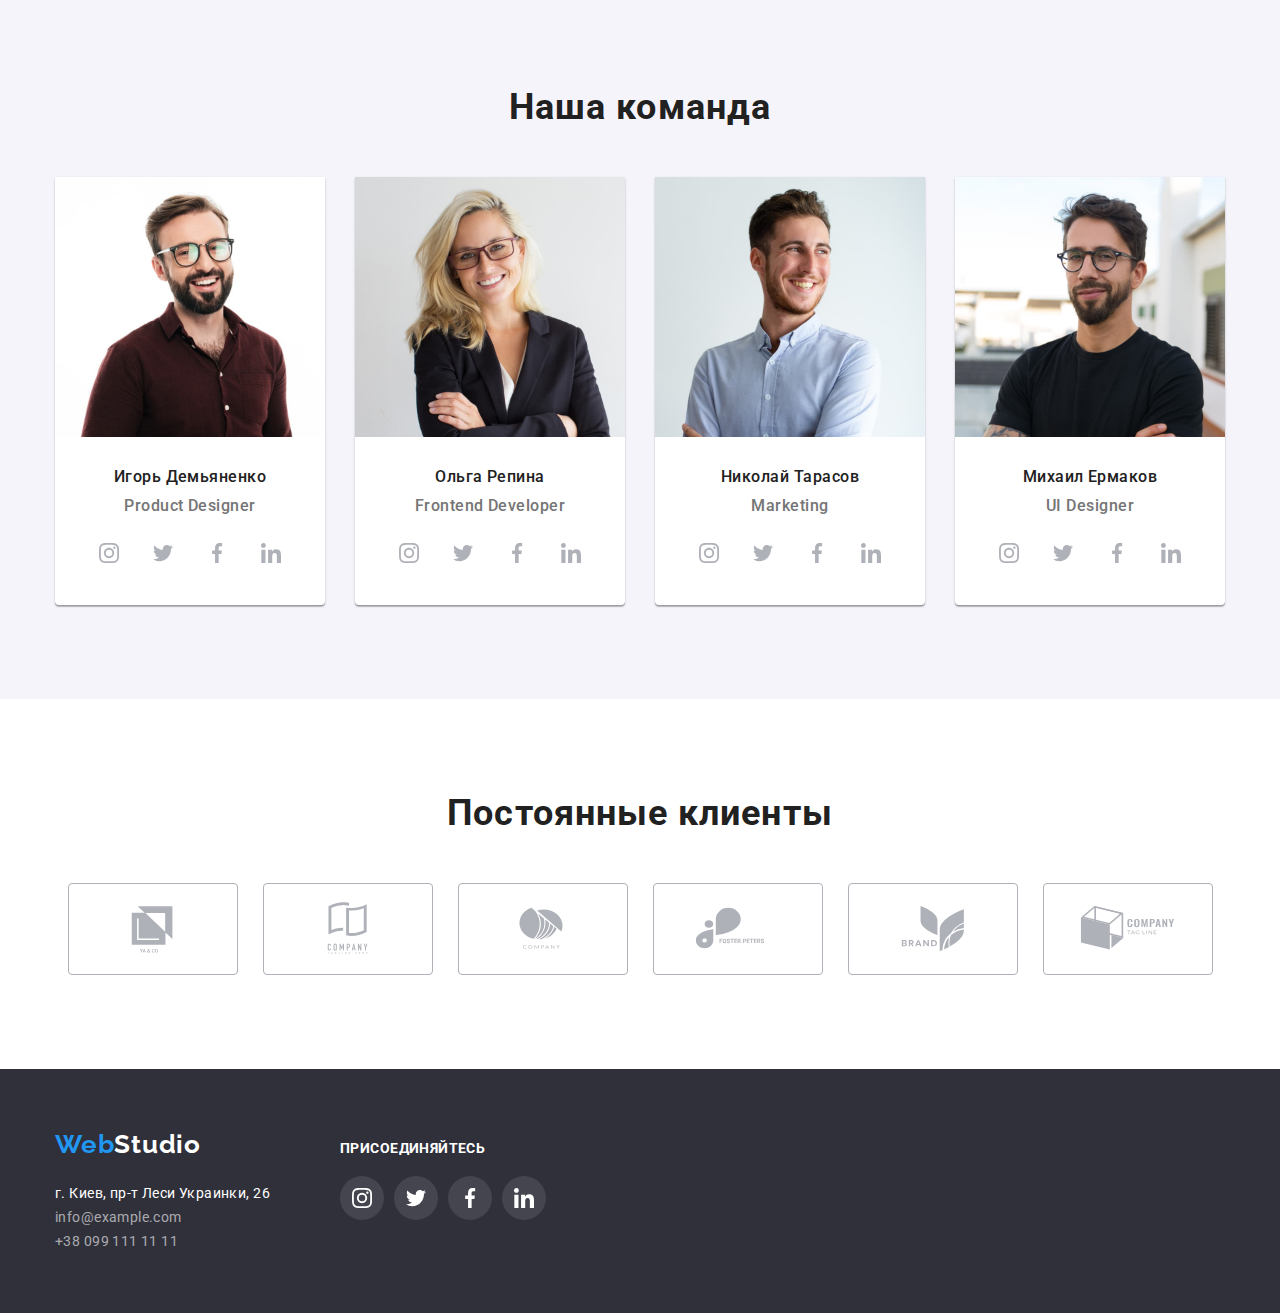
==== commit 3aeab68a: "add is hidden" ====
--- a/index.html
+++ b/index.html
@@ -25,7 +25,7 @@
         </nav>
         <ul class="list contact">
             <li class="point">
-                <a class="icon link" data-modal-open lang="en"  target="_blank" rel="noopener norefferal">
+                <a class="icon link" lang="en" href="mailto:info@devstudio.com" target="_blank" rel="noopener norefferal">
                 <svg class="icon-mail" width="16" height="12">
                     <use href="./images/sprite.svg#mail"></use>
                 </svg>info@devstudio.com</a>
@@ -48,7 +48,7 @@
         <div class="container">
                  <h1 class="title">Эффективные решения
                 для вашего бизнеса</h1>
-                <button class="order" type="button">Заказать услугу</button>
+                <button class="order" type="button" data-modal-open>Заказать услугу</button>
         </div>
         </section>
 
@@ -386,7 +386,7 @@
 
     <!-- Модальное окно -->
 
-    <div class="backdrop" data-modal>
+    <div class="backdrop is-hidden" data-modal>
         <div class="modal">
             <button type="button" class="icon-button" data-modal-close>
             <!-- <src class="icon" width="11" height="11">
--- a/css/styles.css
+++ b/css/styles.css
@@ -689,6 +689,7 @@
   opacity: 1;
   transition: opacity 250ms cubic-bezier(0.4, 0, 0.2, 1);
 }
+
 .backdrop.is-hidden {
   opacity: 0;
   pointer-events: none;
